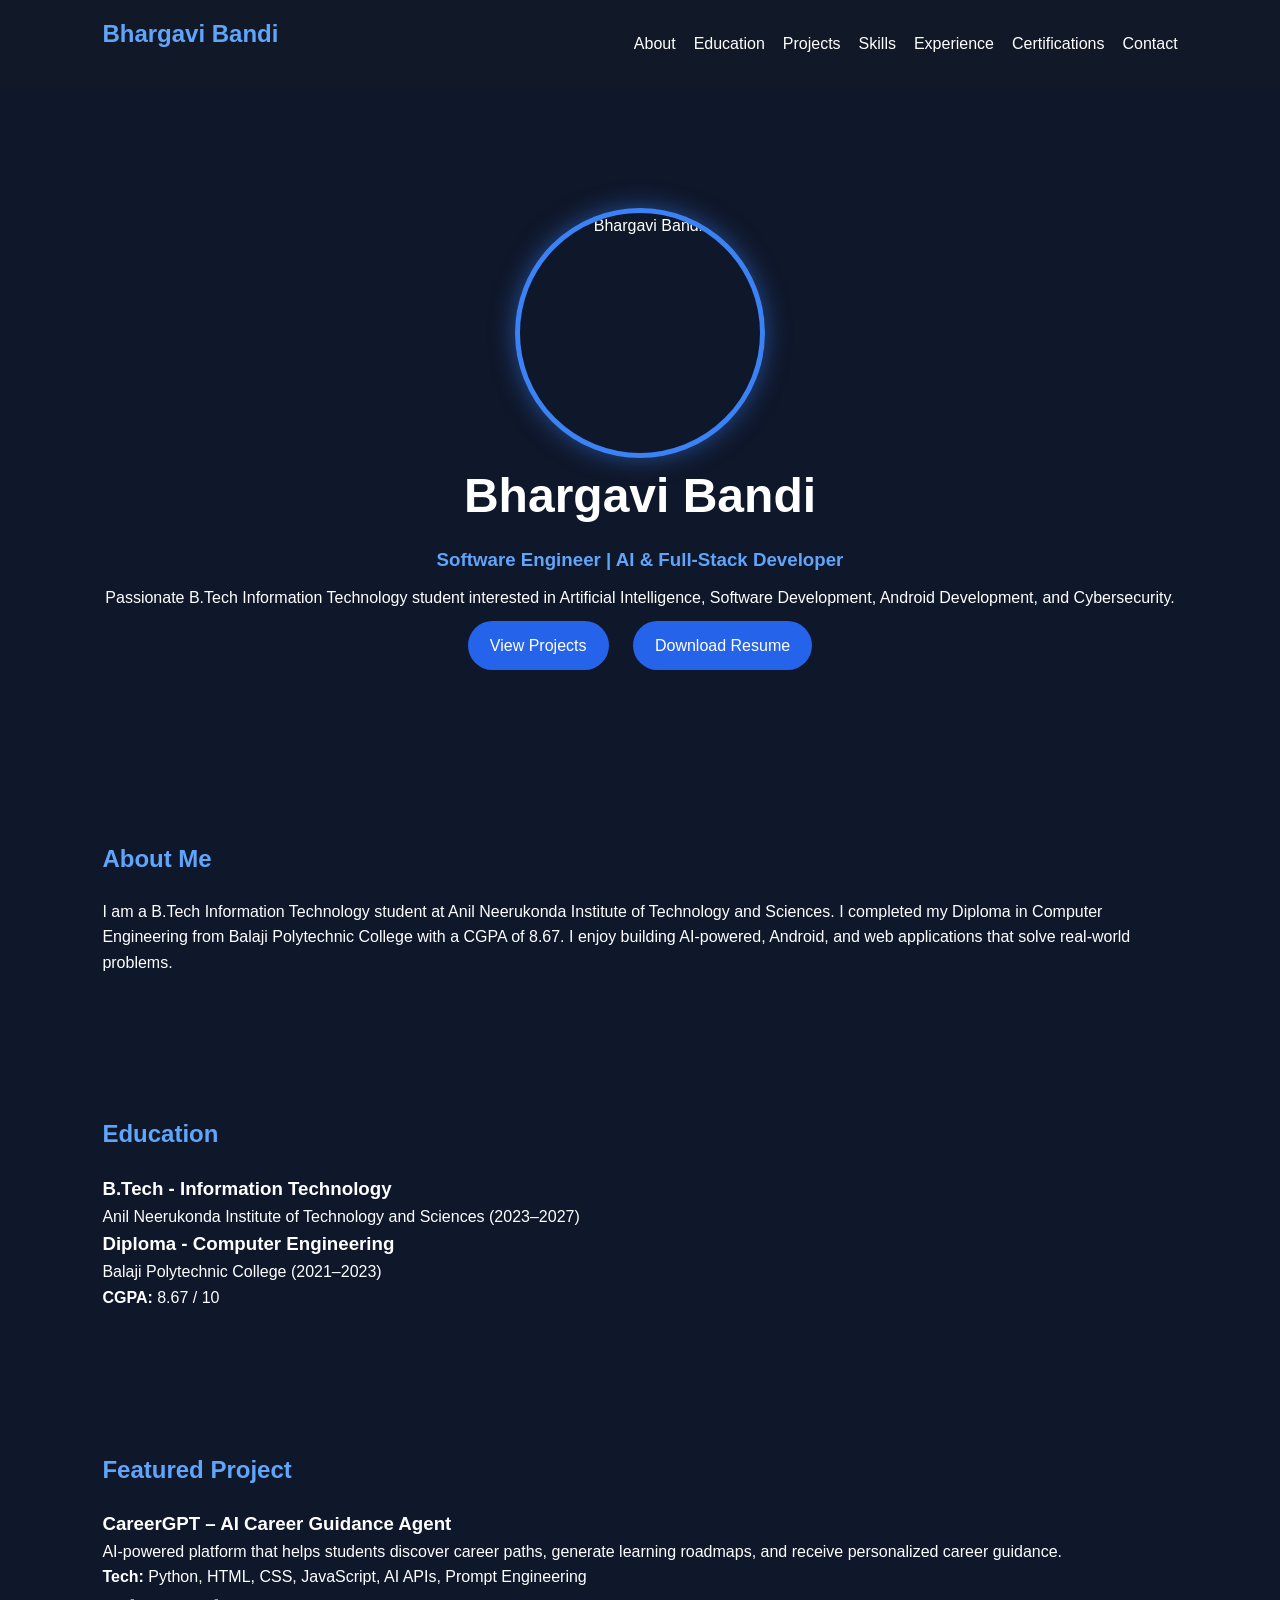
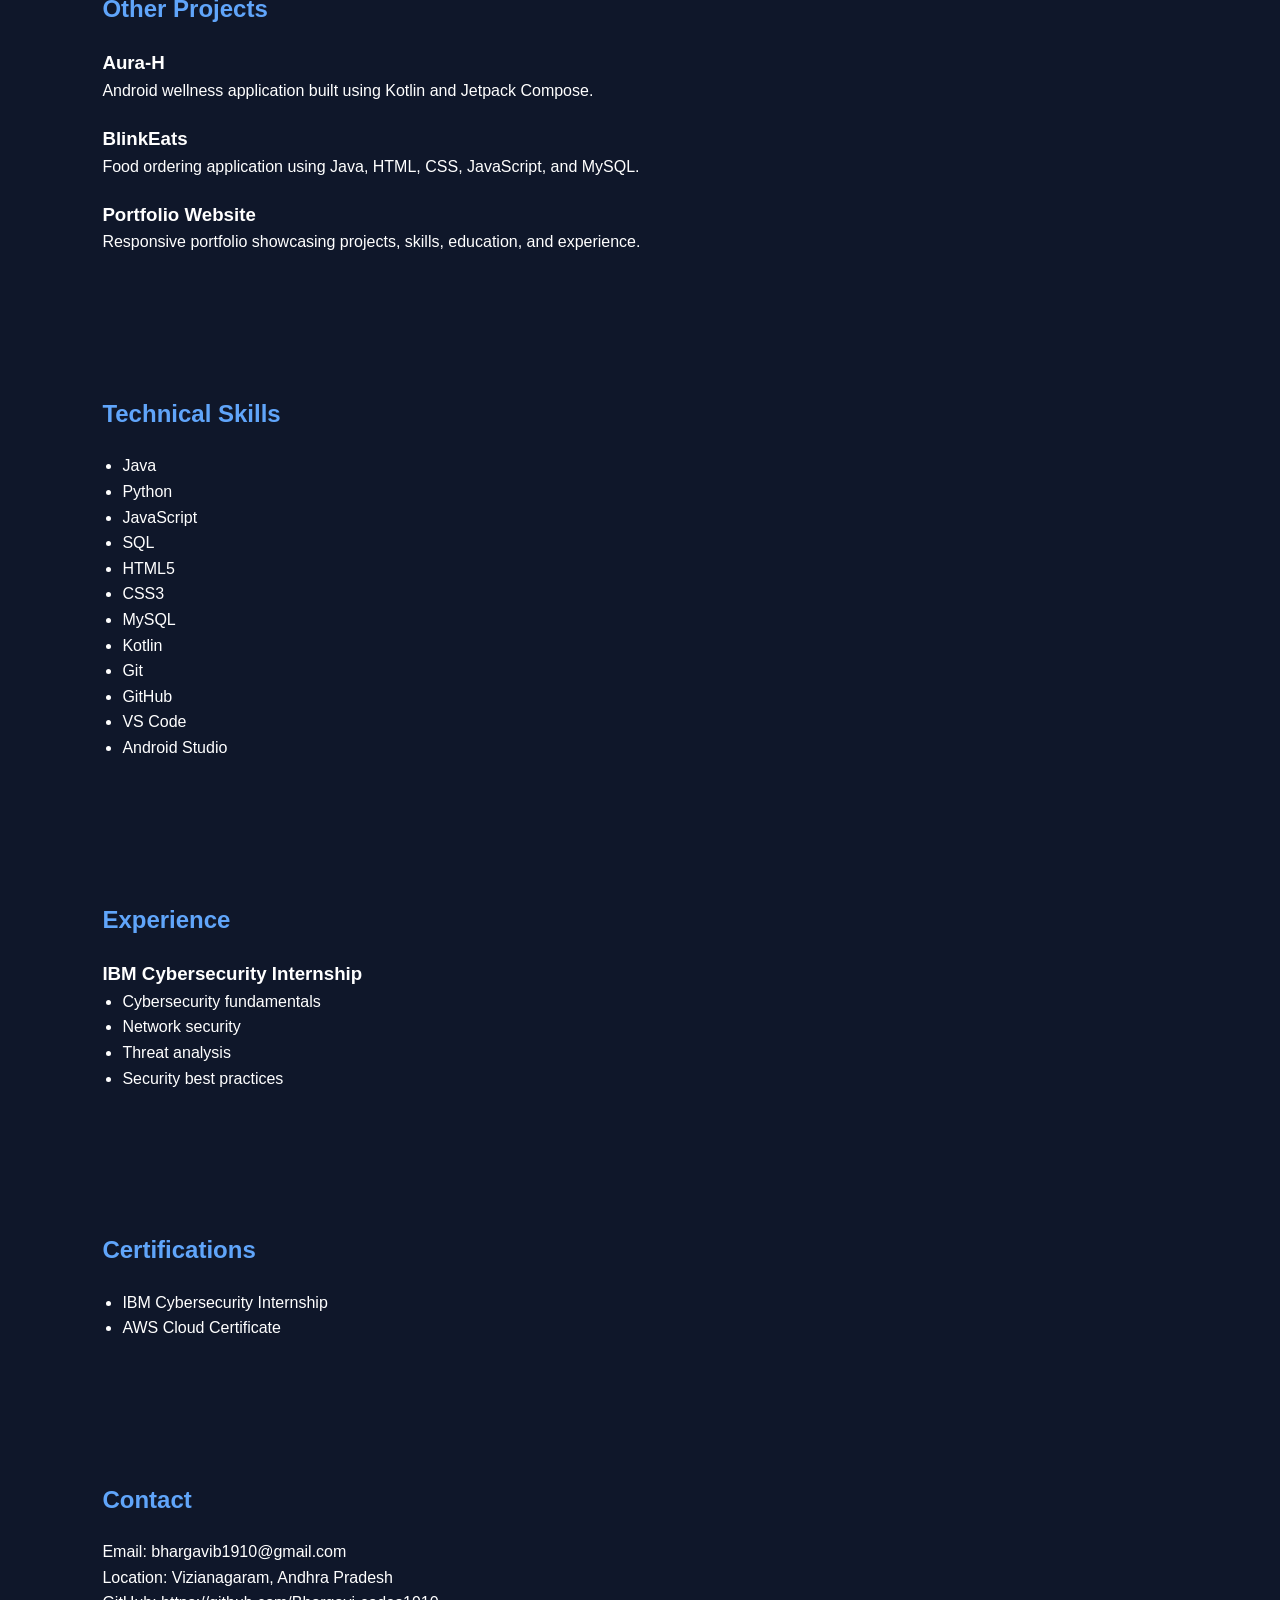
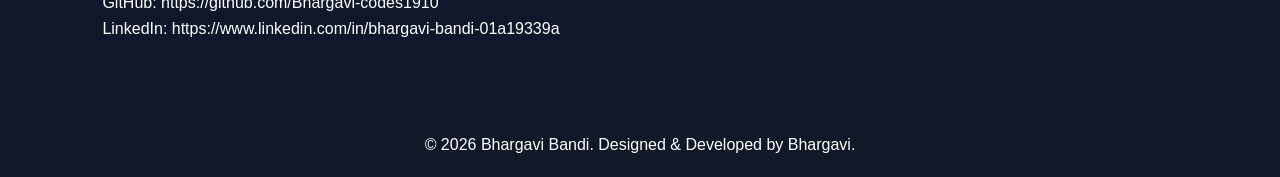
==== bharu portofolio/index.html @ 7be29c63 "Added hero section" ====
<!DOCTYPE html>
<html lang="en">
<head>
<meta charset="UTF-8">
<meta name="viewport" content="width=device-width, initial-scale=1.0">
<title>Bhargavi Bandi | Portfolio</title>
<link rel="stylesheet" href="style.css">
</head>
<body>

<header id="home">
  <nav>
    <h2>Bhargavi Bandi</h2>
    <ul>
      <li><a href="#about">About</a></li>
      <li><a href="#education">Education</a></li>
      <li><a href="#projects">Projects</a></li>
      <li><a href="#skills">Skills</a></li>
      <li><a href="#experience">Experience</a></li>
      <li><a href="#certifications">Certifications</a></li>
      <li><a href="#contact">Contact</a></li>
    </ul>
  </nav>

  <section class="hero">
    <div class="hero-image">
    <img src="images/profile.jpeg" alt="Bhargavi Bandi">
</div>
    <h1>Bhargavi Bandi</h1>
    <h3>Software Engineer | AI & Full-Stack Developer</h3>
    <p>Passionate B.Tech Information Technology student interested in Artificial Intelligence, Software Development, Android Development, and Cybersecurity.</p>
    <a href="#projects">View Projects</a>
    <a href="assets/resume.pdf" download>Download Resume</a>
  </section>
</header>

<section id="about">
<h2>About Me</h2>
<p>I am a B.Tech Information Technology student at Anil Neerukonda Institute of Technology and Sciences. I completed my Diploma in Computer Engineering from Balaji Polytechnic College with a CGPA of 8.67. I enjoy building AI-powered, Android, and web applications that solve real-world problems.</p>
</section>

<section id="education">
<h2>Education</h2>
<h3>B.Tech - Information Technology</h3>
<p>Anil Neerukonda Institute of Technology and Sciences (2023–2027)</p>
<h3>Diploma - Computer Engineering</h3>
<p>Balaji Polytechnic College (2021–2023)</p>
<p><strong>CGPA:</strong> 8.67 / 10</p>
</section>

<section id="projects">
<h2>Featured Project</h2>
<h3>CareerGPT – AI Career Guidance Agent</h3>
<p>AI-powered platform that helps students discover career paths, generate learning roadmaps, and receive personalized career guidance.</p>
<p><strong>Tech:</strong> Python, HTML, CSS, JavaScript, AI APIs, Prompt Engineering</p>

<h2>Other Projects</h2>
<h3>Aura-H</h3>
<p>Android wellness application built using Kotlin and Jetpack Compose.</p>

<h3>BlinkEats</h3>
<p>Food ordering application using Java, HTML, CSS, JavaScript, and MySQL.</p>

<h3>Portfolio Website</h3>
<p>Responsive portfolio showcasing projects, skills, education, and experience.</p>
</section>

<section id="skills">
<h2>Technical Skills</h2>
<ul>
<li>Java</li><li>Python</li><li>JavaScript</li><li>SQL</li>
<li>HTML5</li><li>CSS3</li><li>MySQL</li>
<li>Kotlin</li><li>Git</li><li>GitHub</li>
<li>VS Code</li><li>Android Studio</li>
</ul>
</section>

<section id="experience">
<h2>Experience</h2>
<h3>IBM Cybersecurity Internship</h3>
<ul>
<li>Cybersecurity fundamentals</li>
<li>Network security</li>
<li>Threat analysis</li>
<li>Security best practices</li>
</ul>
</section>

<section id="certifications">
<h2>Certifications</h2>
<ul>
<li>IBM Cybersecurity Internship</li>
<li>AWS Cloud Certificate</li>
</ul>
</section>

<section id="contact">
<h2>Contact</h2>
<p>Email: bhargavib1910@gmail.com</p>
<p>Location: Vizianagaram, Andhra Pradesh</p>
<p>GitHub: https://github.com/Bhargavi-codes1910</p>
<p>LinkedIn: https://www.linkedin.com/in/bhargavi-bandi-01a19339a</p>
</section>

<footer>
<p>© 2026 Bhargavi Bandi. Designed & Developed by Bhargavi.</p>
</footer>

</body>
</html>
---- bharu portofolio/style.css ----
*{margin:0;padding:0;box-sizing:border-box;font-family:Arial,sans-serif;scroll-behavior:smooth}
body{background:#0f172a;color:#fff;line-height:1.6}
nav{position:sticky;top:0;background:#111827;padding:15px 8%;display:flex;justify-content:space-between;align-items:center}
nav ul{display:flex;gap:18px;list-style:none}
nav a{text-decoration:none;color:#fff}
nav a:hover{
    color:#60a5fa
}
.hero{
    padding:90px 8%;
    text-align:center
}
.hero-image{
    display:flex;
    justify-content:center;
    margin-top:30px;
}

.hero-image img{
    width:250px;
    height:250px;
    object-fit:cover;
    border-radius:50%;
    border:5px solid #3b82f6;
    box-shadow:0 0 25px rgba(59,130,246,0.5);
    transition:0.3s;
}

.hero-image img:hover{
    transform:scale(1.05);
}
.hero h1{font-size:3rem}
.hero h3{color:#60a5fa;margin:10px 0}
.hero a{display:inline-block;margin:10px;padding:12px 22px;background:#2563eb;color:#fff;text-decoration:none;border-radius:30px}
section{padding:70px 8%}
h2{margin-bottom:20px;color:#60a5fa}
ul{padding-left:20px}
#projects h3{margin-top:20px}
footer{text-align:center;padding:20px;background:#111827}
@media(max-width:768px){
nav{flex-direction:column}
nav ul{flex-wrap:wrap;justify-content:center}
.hero h1{font-size:2.2rem}
}
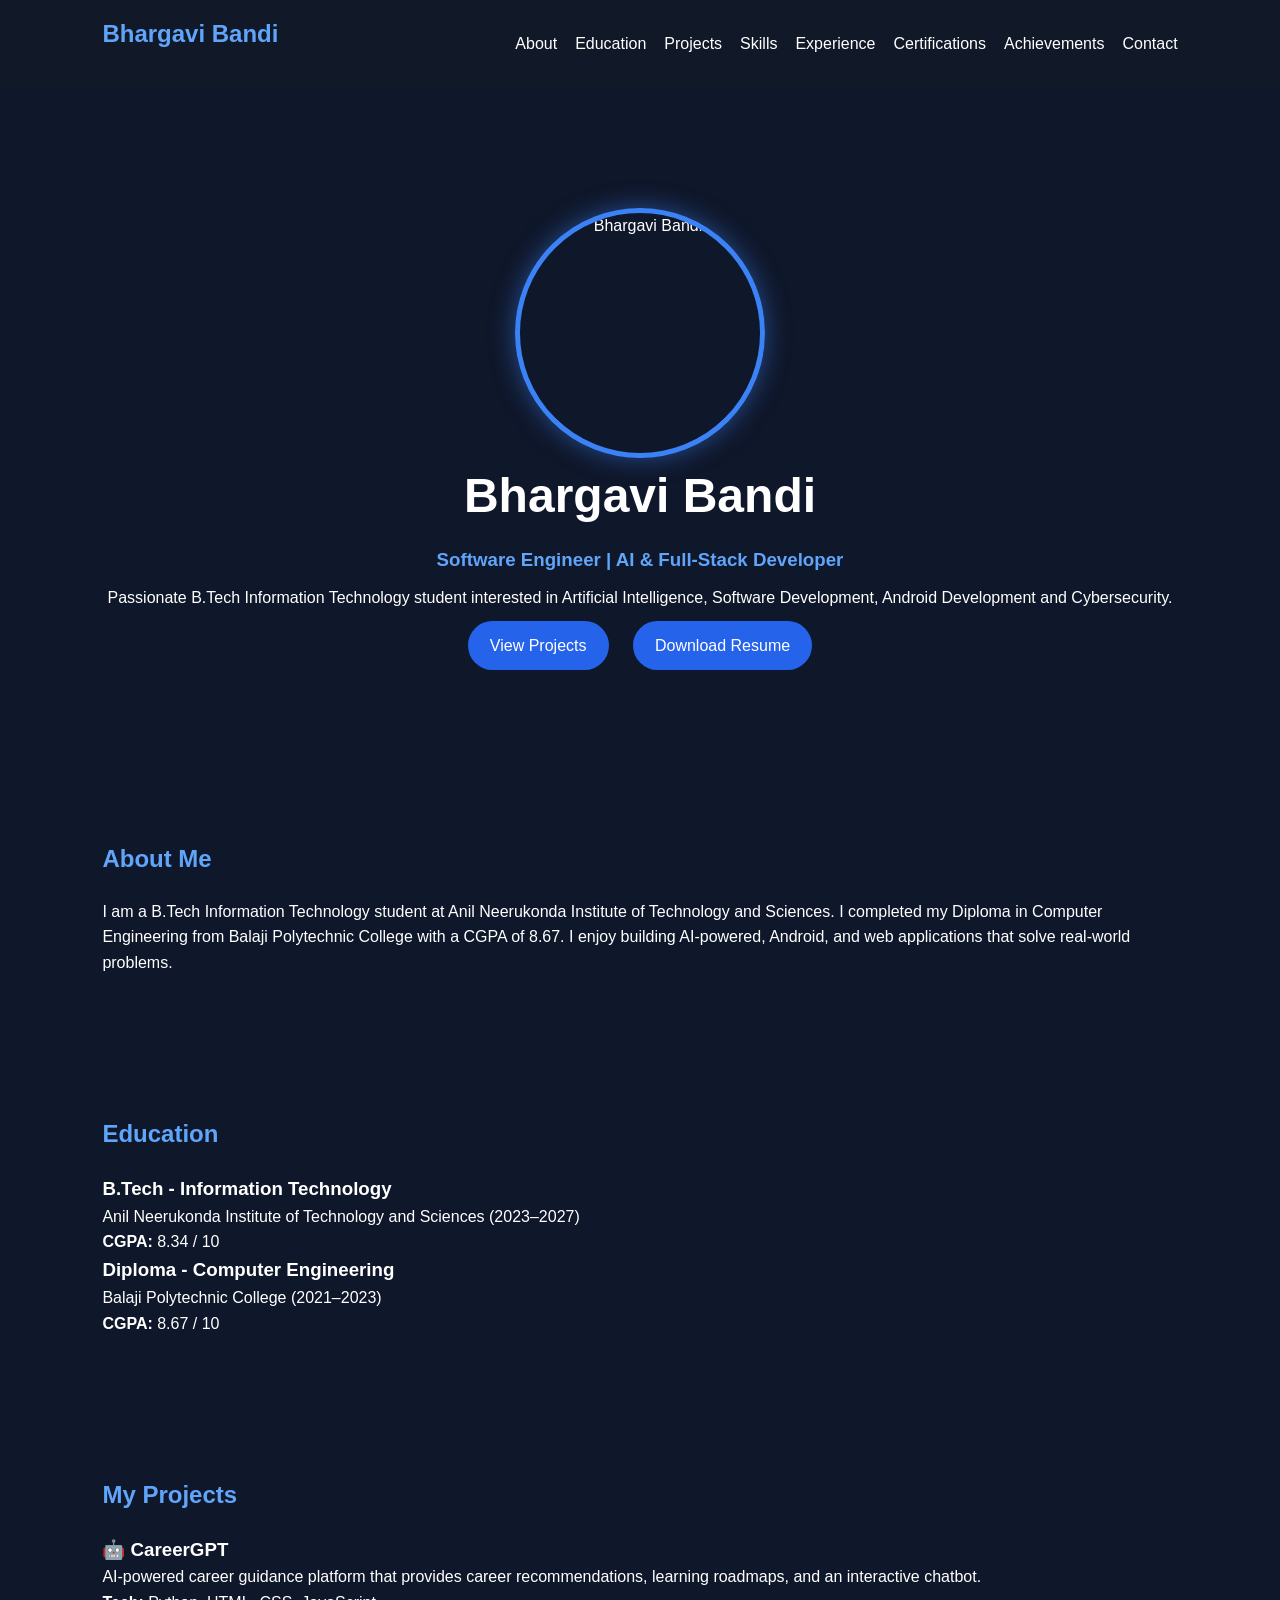
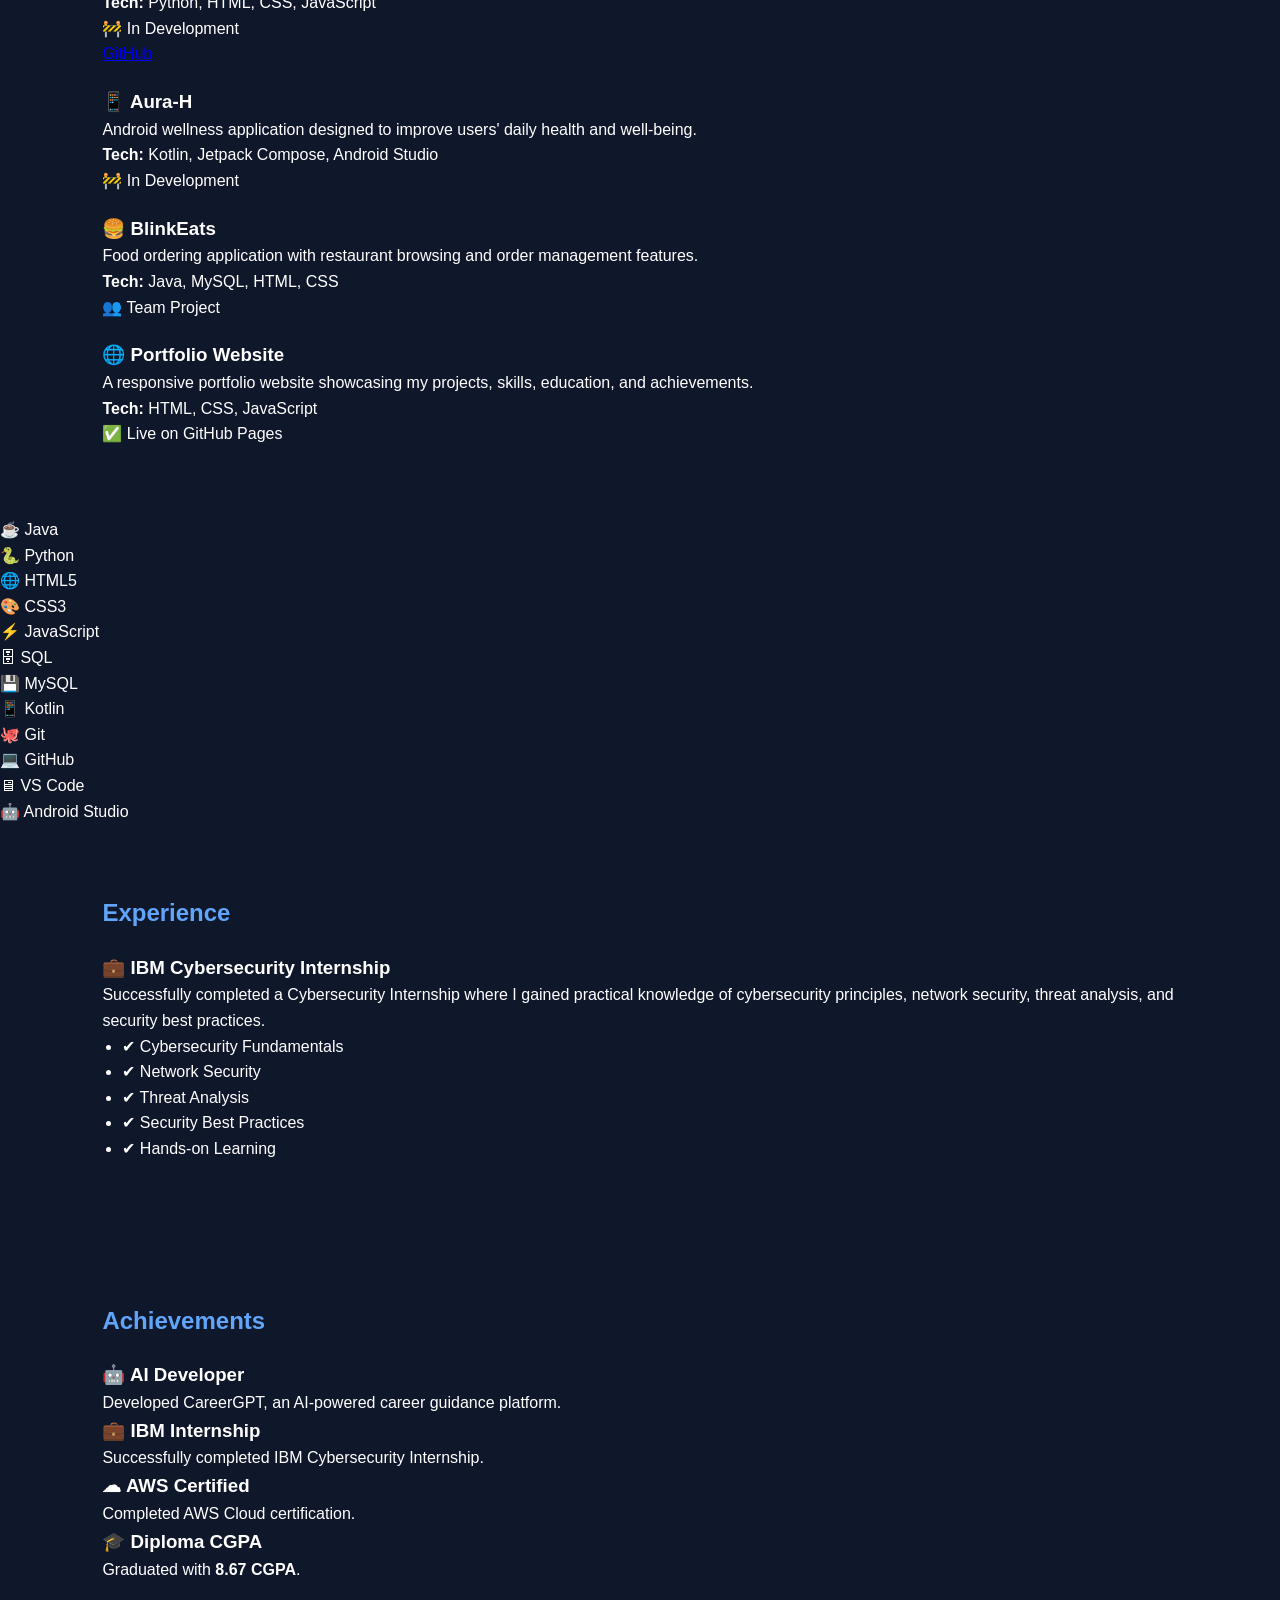
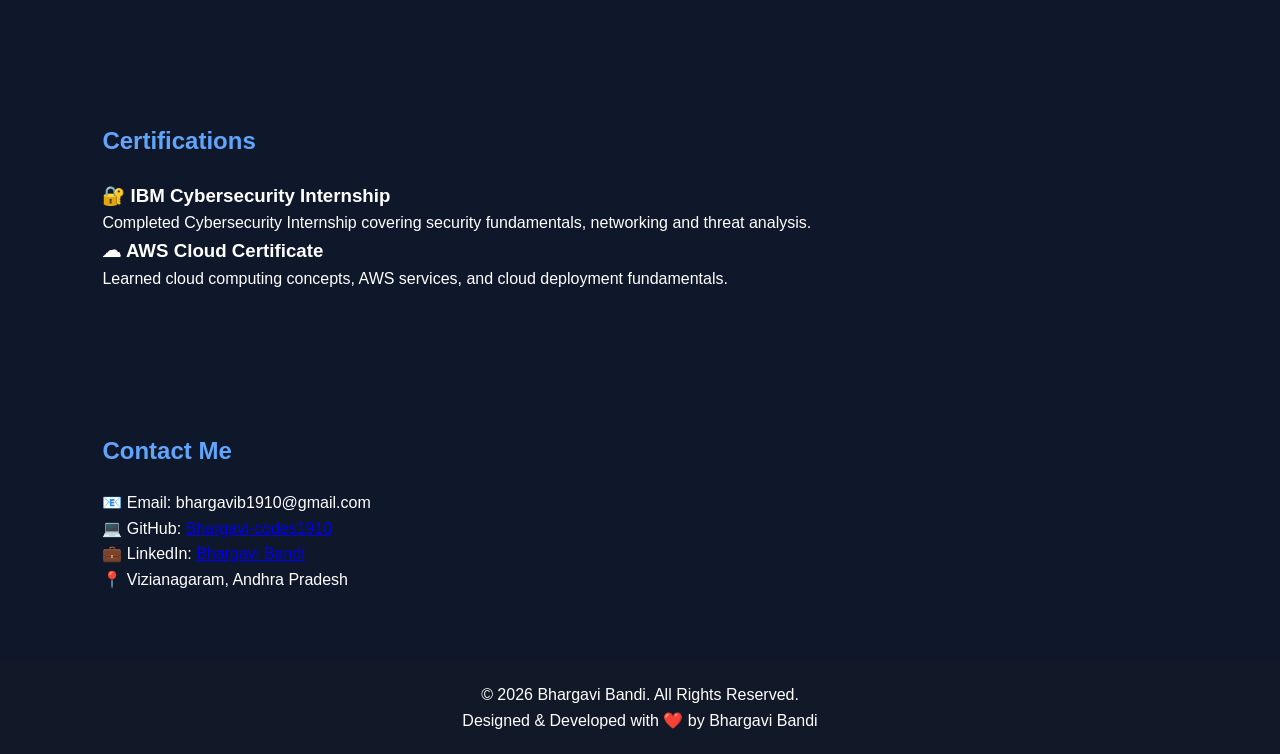
==== commit 84505f6b: "Enhance portfolio with achievements and project updates Added achievements and updated project detai" ====
--- a/bharu portofolio/index.html
+++ b/bharu portofolio/index.html
@@ -18,21 +18,46 @@
       <li><a href="#skills">Skills</a></li>
       <li><a href="#experience">Experience</a></li>
       <li><a href="#certifications">Certifications</a></li>
-      <li><a href="#contact">Contact</a></li>
+      
+
+<li><a href="#achievements">Achievements</a></li>
+
+<li><a href="#contact">Contact</a></li>
+      
     </ul>
   </nav>
 
   <section class="hero">
-    <div class="hero-image">
-    <img src="images/profile.jpeg" alt="Bhargavi Bandi">
-</div>
-    <h1>Bhargavi Bandi</h1>
-    <h3>Software Engineer | AI & Full-Stack Developer</h3>
-    <p>Passionate B.Tech Information Technology student interested in Artificial Intelligence, Software Development, Android Development, and Cybersecurity.</p>
-    <a href="#projects">View Projects</a>
-    <a href="assets/resume.pdf" download>Download Resume</a>
-  </section>
-</header>
+
+    <div class="hero-content">
+
+        <div class="hero-image">
+            <img src="images/profile.jpeg" alt="Bhargavi Bandi">
+        </div>
+
+        <div class="hero-text">
+
+            <h1>Bhargavi Bandi</h1>
+
+            <h3>Software Engineer | AI & Full-Stack Developer</h3>
+
+            <p>
+                Passionate B.Tech Information Technology student interested in
+                Artificial Intelligence, Software Development,
+                Android Development and Cybersecurity.
+            </p>
+
+            <a href="#projects" class="btn">View Projects</a>
+
+            <a href="assets/resume.pdf" class="btn" download>
+                Download Resume
+            </a>
+
+        </div>
+
+    </div>
+
+</section>
 
 <section id="about">
 <h2>About Me</h2>
@@ -43,68 +68,191 @@
 <h2>Education</h2>
 <h3>B.Tech - Information Technology</h3>
 <p>Anil Neerukonda Institute of Technology and Sciences (2023–2027)</p>
+<p><strong>CGPA:</strong> 8.34 / 10</p>
 <h3>Diploma - Computer Engineering</h3>
 <p>Balaji Polytechnic College (2021–2023)</p>
 <p><strong>CGPA:</strong> 8.67 / 10</p>
 </section>
-
 <section id="projects">
-<h2>Featured Project</h2>
-<h3>CareerGPT – AI Career Guidance Agent</h3>
-<p>AI-powered platform that helps students discover career paths, generate learning roadmaps, and receive personalized career guidance.</p>
-<p><strong>Tech:</strong> Python, HTML, CSS, JavaScript, AI APIs, Prompt Engineering</p>
-
-<h2>Other Projects</h2>
-<h3>Aura-H</h3>
-<p>Android wellness application built using Kotlin and Jetpack Compose.</p>
-
-<h3>BlinkEats</h3>
-<p>Food ordering application using Java, HTML, CSS, JavaScript, and MySQL.</p>
-
-<h3>Portfolio Website</h3>
-<p>Responsive portfolio showcasing projects, skills, education, and experience.</p>
-</section>
-
-<section id="skills">
-<h2>Technical Skills</h2>
-<ul>
-<li>Java</li><li>Python</li><li>JavaScript</li><li>SQL</li>
-<li>HTML5</li><li>CSS3</li><li>MySQL</li>
-<li>Kotlin</li><li>Git</li><li>GitHub</li>
-<li>VS Code</li><li>Android Studio</li>
-</ul>
-</section>
+    <h2>My Projects</h2>
+
+    <div class="projects-container">
+
+        <div class="project-card">
+            <h3>🤖 CareerGPT</h3>
+            <p>AI-powered career guidance platform that provides career recommendations, learning roadmaps, and an interactive chatbot.</p>
+            <p><strong>Tech:</strong> Python, HTML, CSS, JavaScript</p>
+            <p>🚧 In Development</p>
+            <a href="https://github.com/Bhargavi-codes1910">GitHub</a>
+        </div>
+
+        <div class="project-card">
+            <h3>📱 Aura-H</h3>
+            <p>Android wellness application designed to improve users' daily health and well-being.</p>
+            <p><strong>Tech:</strong> Kotlin, Jetpack Compose, Android Studio</p>
+            <p>🚧 In Development</p>
+        </div>
+
+        <div class="project-card">
+            <h3>🍔 BlinkEats</h3>
+            <p>Food ordering application with restaurant browsing and order management features.</p>
+            <p><strong>Tech:</strong> Java, MySQL, HTML, CSS</p>
+            <p>👥 Team Project</p>
+        </div>
+
+        <div class="project-card">
+            <h3>🌐 Portfolio Website</h3>
+            <p>A responsive portfolio website showcasing my projects, skills, education, and achievements.</p>
+            <p><strong>Tech:</strong> HTML, CSS, JavaScript</p>
+            <p>✅ Live on GitHub Pages</p>
+        </div>
+
+    </div>
+</section>
+<div class="skills-container">
+
+<div class="skill-card">☕ Java</div>
+
+<div class="skill-card">🐍 Python</div>
+
+<div class="skill-card">🌐 HTML5</div>
+
+<div class="skill-card">🎨 CSS3</div>
+
+<div class="skill-card">⚡ JavaScript</div>
+
+<div class="skill-card">🗄 SQL</div>
+
+<div class="skill-card">💾 MySQL</div>
+
+<div class="skill-card">📱 Kotlin</div>
+
+<div class="skill-card">🐙 Git</div>
+
+<div class="skill-card">💻 GitHub</div>
+
+<div class="skill-card">🖥 VS Code</div>
+
+<div class="skill-card">🤖 Android Studio</div>
+
+</div>
+
 
 <section id="experience">
-<h2>Experience</h2>
-<h3>IBM Cybersecurity Internship</h3>
-<ul>
-<li>Cybersecurity fundamentals</li>
-<li>Network security</li>
-<li>Threat analysis</li>
-<li>Security best practices</li>
-</ul>
+
+    <h2>Experience</h2>
+
+    <div class="experience-card">
+
+        <h3>💼 IBM Cybersecurity Internship</h3>
+
+        <p>
+            Successfully completed a Cybersecurity Internship where I gained
+            practical knowledge of cybersecurity principles, network security,
+            threat analysis, and security best practices.
+        </p>
+
+        <ul>
+            <li>✔ Cybersecurity Fundamentals</li>
+            <li>✔ Network Security</li>
+            <li>✔ Threat Analysis</li>
+            <li>✔ Security Best Practices</li>
+            <li>✔ Hands-on Learning</li>
+        </ul>
+
+    </div>
+
+</section>
+<section id="achievements">
+
+<h2>Achievements</h2>
+
+<div class="achievement-container">
+
+<div class="achievement-card">
+<h3>🤖 AI Developer</h3>
+<p>Developed CareerGPT, an AI-powered career guidance platform.</p>
+</div>
+
+<div class="achievement-card">
+<h3>💼 IBM Internship</h3>
+<p>Successfully completed IBM Cybersecurity Internship.</p>
+</div>
+
+<div class="achievement-card">
+<h3>☁ AWS Certified</h3>
+<p>Completed AWS Cloud certification.</p>
+</div>
+
+<div class="achievement-card">
+<h3>🎓 Diploma CGPA</h3>
+<p>Graduated with <strong>8.67 CGPA</strong>.</p>
+</div>
+
+</div>
+
 </section>
 
 <section id="certifications">
+
 <h2>Certifications</h2>
-<ul>
-<li>IBM Cybersecurity Internship</li>
-<li>AWS Cloud Certificate</li>
-</ul>
-</section>
-
+
+<div class="certificate-container">
+
+<div class="certificate-card">
+<h3>🔐 IBM Cybersecurity Internship</h3>
+<p>Completed Cybersecurity Internship covering security fundamentals, networking and threat analysis.</p>
+</div>
+
+<div class="certificate-card">
+<h3>☁ AWS Cloud Certificate</h3>
+<p>Learned cloud computing concepts, AWS services, and cloud deployment fundamentals.</p>
+</div>
+
+</div>
+
+</section>
 <section id="contact">
-<h2>Contact</h2>
-<p>Email: bhargavib1910@gmail.com</p>
-<p>Location: Vizianagaram, Andhra Pradesh</p>
-<p>GitHub: https://github.com/Bhargavi-codes1910</p>
-<p>LinkedIn: https://www.linkedin.com/in/bhargavi-bandi-01a19339a</p>
+
+<h2>Contact Me</h2>
+
+<div class="contact-container">
+
+<div class="contact-info">
+
+<p>📧 Email: bhargavib1910@gmail.com</p>
+
+<p>
+💻 GitHub:
+<a href="https://github.com/Bhargavi-codes1910" target="_blank">
+Bhargavi-codes1910
+</a>
+</p>
+
+<p>
+💼 LinkedIn:
+<a href="https://www.linkedin.com/in/bhargavi-bandi-01a19339a/" target="_blank">
+Bhargavi Bandi
+</a>
+</p>
+
+<p>📍 Vizianagaram, Andhra Pradesh</p>
+
+</div>
+
+
+
+</div>
+
 </section>
 
 <footer>
-<p>© 2026 Bhargavi Bandi. Designed & Developed by Bhargavi.</p>
+
+<p>© 2026 Bhargavi Bandi. All Rights Reserved.</p>
+
+<p>Designed & Developed with ❤️ by Bhargavi Bandi</p>
+
 </footer>
 
 </body>
-</html>+</html>
